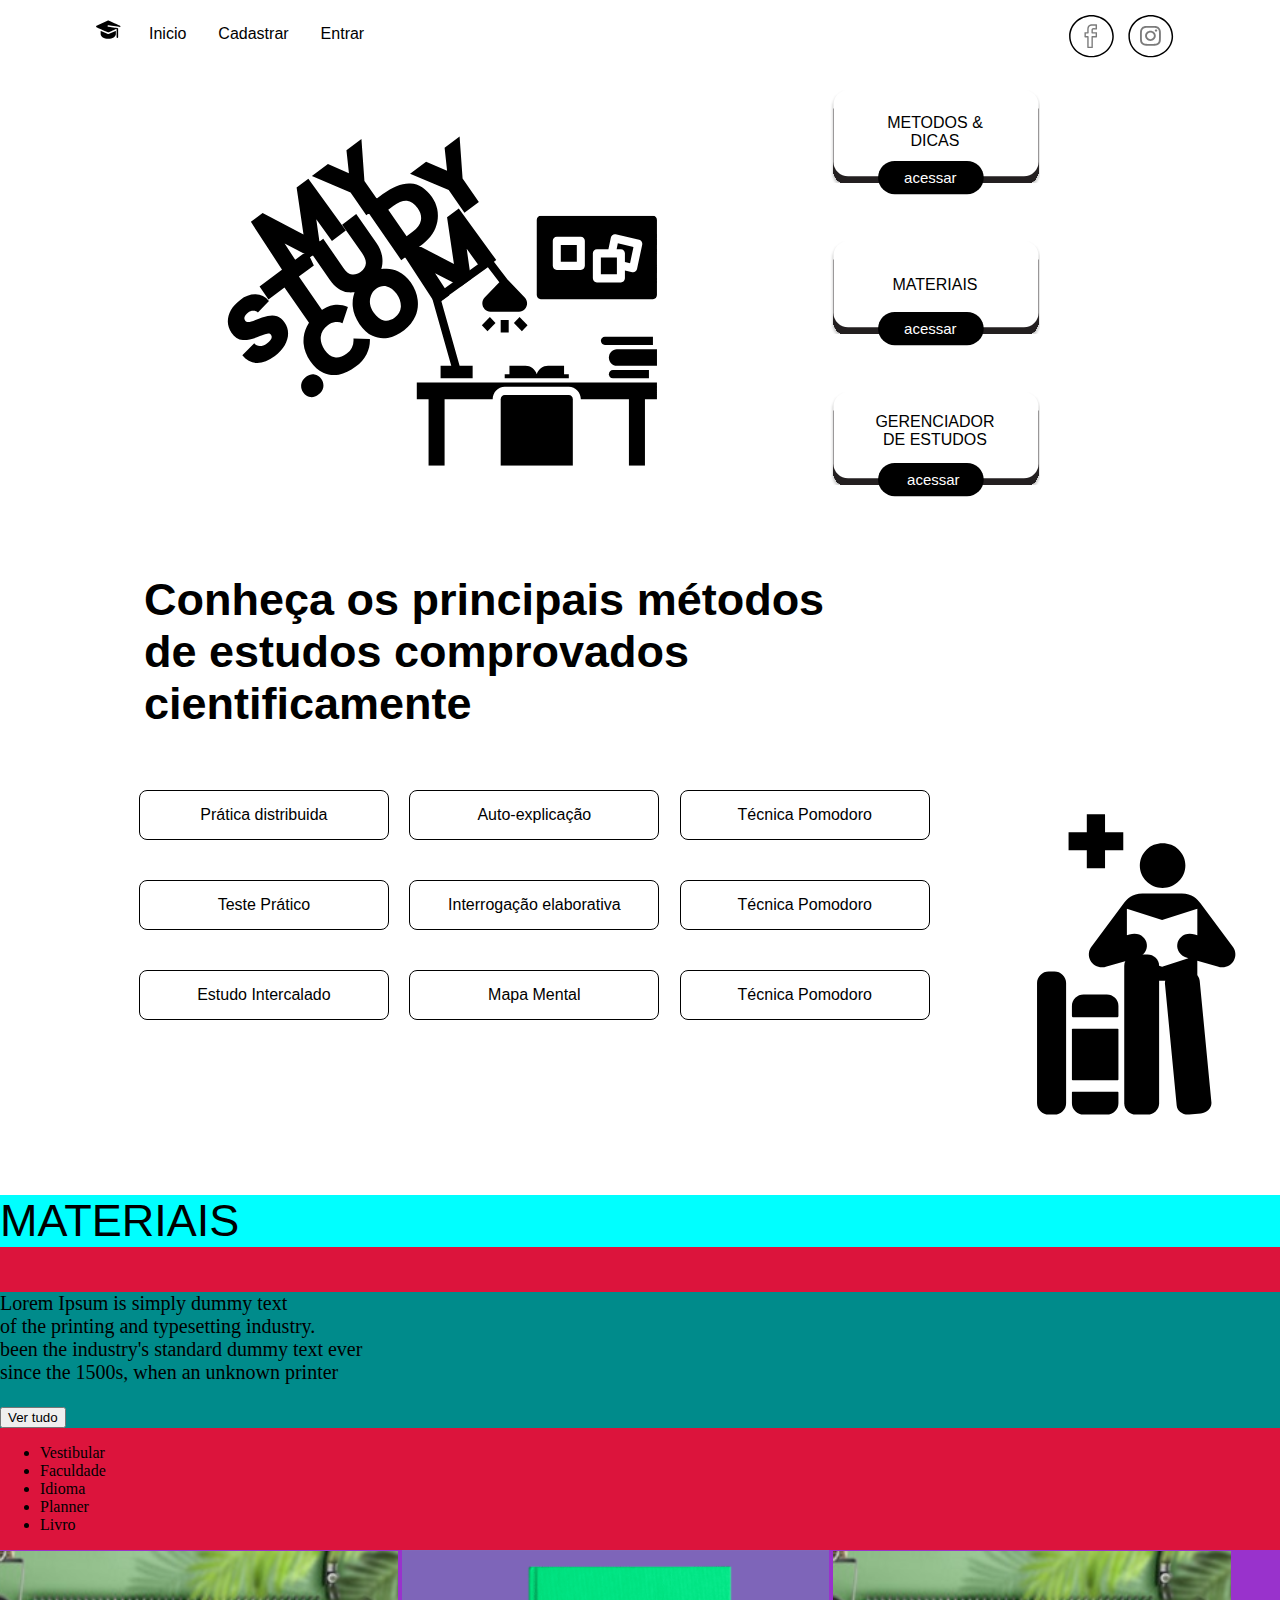
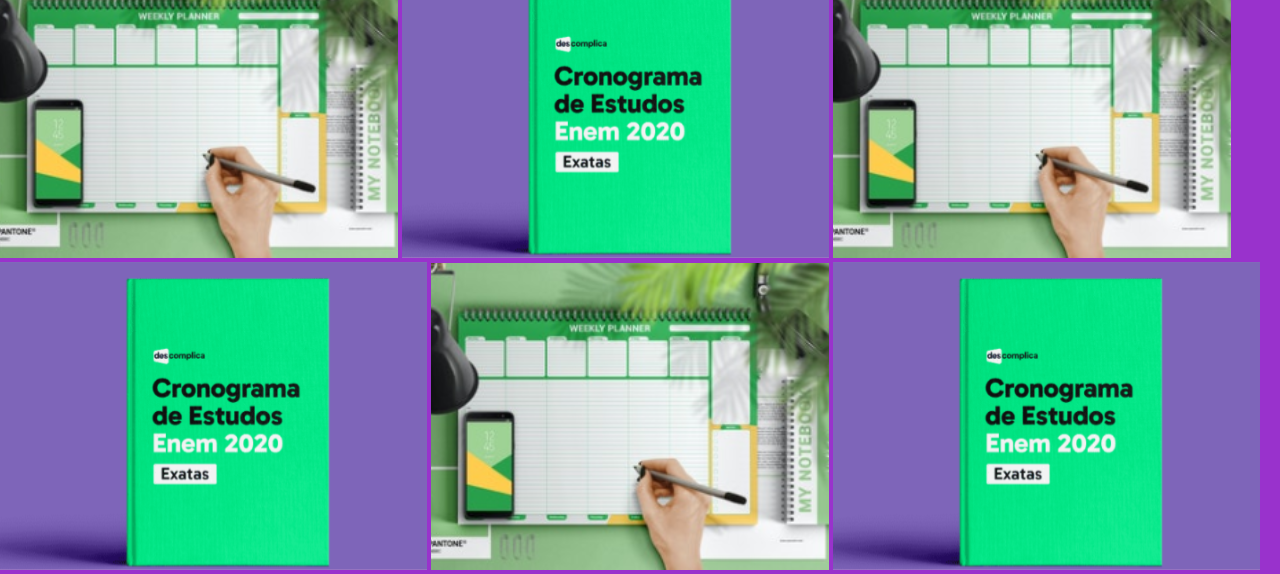
==== index.html @ 628ff43c "pagina index, apresentacao - metodos - materiais" ====
<!DOCTYPE html>
<html lang="en">

<head>
    <meta charset="UTF-8">
    <meta http-equiv="X-UA-Compatible" content="IE=edge">
    <meta name="viewport" content="width=device-width, initial-scale=1.0">
    <link rel="stylesheet" href="style.css">
    <title>MY STUDY</title>
</head>

<body>

    <div class="header">
        <div id="caixa">
            <nav id="nav1">
                <img src="./imagens/chapeu.svg" alt="" width="25px">
                <span id="navleft">
                    <a href="./index.html">
                        <li>Inicio</li>
                    </a>
                    <a href="./cadastro.html">
                        <li>Cadastrar</li>
                    </a>
                    <a href="./login.html">
                        <li>Entrar</li>
                    </a>
                </span>
            </nav>
            <nav id="nav2">
                <ul>
                    <a href="">
                        <img id="rsocial" src="./imagens/facebook.svg" alt="">
                    </a>
                    <a href="">
                        <img id="rsocial" src="./imagens/instagram.svg" alt="">
                    </a>
                </ul>
            </nav>
        </div>
    </div>

    <!-- fim navergação -->

    <!-- inicio apresentacao -->

    <div class="apresentacao">
        <div id="logomesa">
            <img src="./imagens/icone.comlogomesa.svg" alt="">
        </div>
        <div id="btcaixas">

            <div id="cx1">
                <p>METODOS & DICAS</p>
                <div id="btcaixa">
                    <a href="#metodos"></a><button>acessar</button>
                </div>
            </div>
            <div id="cx2">
                <p>MATERIAIS</p>
                <div id="btcaixa">
                    <button>acessar</button>
                </div>
            </div>
            <div id="cx3">
                <p>GERENCIADOR DE ESTUDOS</p>
                <div id="btcaixa">
                    <button>acessar</button>
                </div>
            </div>


        </div>

    </div>

    <!-- fim apresentacao -->

    <!-- inicio metodos -->

    <div id="metodos" class="metodos">
        <div id="titulo-metodos">
            <p>Conheça os principais métodos <br>
                de estudos comprovados <br>
                cientificamente</p>
        </div>
        <div id="cx-metodos">
            <div id="cx-m-1">
                <div> <button>Prática distribuida</button></div>
                <div><button>Teste Prático</button></div>
                <div><button>Estudo Intercalado</button></div>
            </div>
            <div id="cx-m-2">
                <button>Auto-explicação </button>
                <button>Interrogação elaborativa</button>
                <button>Mapa Mental </button>
            </div>
            <div id="cx-m-3">
                <button>Técnica Pomodoro</button>
                <button>Técnica Pomodoro</button>
                <button>Técnica Pomodoro</button>
            </div>
            <div id="cx-m-4">
                <img src="./imagens/iconemetodos.svg" alt="">
            </div>

        </div>

    </div>

    <!-- fim metodos -->

    <div class="materiais">
        <div id="titulo-materiais">
            <p>MATERIAIS</p>
        </div>
        <div id="cx-texto">
            <p>Lorem Ipsum is simply dummy text <br>
                of the printing and typesetting industry.<br>
                been the industry's standard dummy text ever <br>
                since the 1500s, when an unknown printer</p>
            <button>Ver tudo</button>
        </div>
        <div id="list-mteriais">
            <ul>
                <li>Vestibular</li>
                <li>Faculdade</li>
                <li>Idioma</li>
                <li>Planner</li>
                <li>Livro</li>
            </ul>

        </div>
        <div id="box-img">
            <div>
                <img src="./imagens/cronograimg.svg" alt="">
                <img src="./imagens/cronograroxoenem.svg" alt="">
                <img src="./imagens/cronograimg.svg" alt="">
            </div>
            <div>
                <img src="./imagens/cronograroxoenem.svg" alt="">
                <img src="./imagens/cronograimg.svg" alt="">
                <img src="./imagens/cronograroxoenem.svg" alt="">
            </div>
        </div>

    </div>

</body>

</html>
---- style.css ----
body {
    margin: 0;
    padding: 0;
    border: 0;
}

a {
    text-decoration: none; 
    text-transform: none;
    color: inherit; 
}

/* INICIO  NAVERGAÇÃO*/

.header {
    /* background-color: rgba(138, 13, 13, 0.856); */
    color: rgb(0, 0, 0);
    height: 50px;
}

#caixa {
    /* background-color: rgb(110, 158, 22); */
    display: flex;
    justify-content: space-between;
    margin: 0 auto;
    padding-top: 10px;
    width: 85%;
}

nav  li {
    /* background-color: burlywood; */
    margin: 10px;
    display: inline;
    padding: 15px 4px 15px 4px;
    font-family: arial;
    margin-top:5px;   
}

nav ul {
    margin: 0;
}

#nav1 {
    /* background-color: rgb(82, 27, 27); */
    margin-top: 0;
    padding-top:10px ;
    font-family: Livvic;
}

#nav1 a:hover {
    background-color:black;
    color: #ffffff;
    border-radius: 20px;
    padding: 8px 8px 8px 8px ;
}

#nav1 img {
    margin-right: 10px;
    /* background-color: blueviolet; */
}

#navleft {
    background-color: rgb(255, 255, 255);
}

#nav2 {
    /* background-color: rgb(184, 57, 57); */
    margin: 0 0 0 10px;
    padding-top:5px ;
    font-family: Arial;
}

#nav2 ul img {
    margin-right: 10px; 
    
}

#rsocial {
    overflow: hidden;

}

#rsocial:hover {
   border: 3px solid white;
    border-radius: 25px;
    -webkit-transform: scale(0.1);
    transform: scale(1.0);
   
}

/* FIM NAVERGAÇÃO*/

/* INICIO APRESENTAÇÃO */

.apresentacao {
    /* background-color: aqua; */
    padding-top: 40px;
    margin: 0 auto;
    width: 90%;
    display: flex;
}

#logomesa {
    padding-left: 10%;
}

#btcaixas  {
    /* background-color: aquamarine; */
    display: inline-block;
    margin: 0 0 0 15%;    
}

#cx1 {
    overflow: hidden;
    background-image: url(./imagens/caixabutton.svg);
    background-size: cover;
    height: 105px;
    width:210px;   
}

#cx1 p {
    /* background-color:aquamarine ; */
    margin: 0 auto;
    width: 60%;
    margin-top: 14px;
}
#btcaixas p {
    padding-top: 10px;
    text-align: center;
    font-family: arial;
}

#cx1 #btcaixa {
    padding: 10px;
}

#cx2 {
    overflow: hidden;
    background-image: url(./imagens/caixabutton.svg);
    background-size: cover;
    height: 105px;
    width:210px;
}

#cx2 p {
    /* background-color:aquamarine ; */
    margin: 0 auto;
    width: 60%;
    margin-top: 25px;
}

#cx2 #btcaixa {
    padding: 17px;    
}

#cx3 {
    overflow: hidden;
    background-image: url(./imagens/caixabutton.svg);
    background-size: cover;
    height: 105px;
    width:210px;
}

#cx3 p {
    /* background-color:aquamarine ; */
    margin: 0 auto;
    width: 60%;
    margin-top: 11px;
}

#cx3 #btcaixa {
    padding: 13px 0px 10px 6px ;
}

#btcaixas div{
    text-decoration: none;
    margin-bottom: 22%;
}

#btcaixa {
    background-color: rgba(0, 0, 255, 0);
    margin: 0 auto;
    width: 58%;   
}

#btcaixa button{
    cursor: pointer;
background-color: #00000000; 
  border: none;
  color: white;
   padding: 8px 30px; 
  text-align: center;
  text-decoration: none;
  margin-top: 1px;
  font-size: 15px;
  overflow: hidden;
}

#btcaixa button:hover {
   /* border: 8px solid  rgb(255, 255, 255); */
    
    -webkit-transform: scale(0.1);
    transform: scale(1.0);
    background-color: white;
    border-radius: 25px;
    color: black;
    border: none;  
}

/* FIM APRESENTAÇÃO */

/* INICIO METODOS */

.metodos {
    /* background-color: cadetblue; */
    display: block;
    margin: 0 auto;
    width: 90%;
}

#titulo-metodos {
    /* background-color: chartreuse; */
    font-size: 45px;
    margin-bottom: 30px;
}

#titulo-metodos p{
    font-family: arial;
    font-weight: 700;
    margin: 0 0 0 60px;
    padding: 30px 20px ;
    /* background-color: rgb(255, 115, 0); */
}

#cx-metodos {
    /* background-color: rgb(237, 127, 100); */
    display: flex;
    margin: 0 auto;
    width: 87%;
}

#cx-m-1 {
    /* background-color: crimson; */
    display: block;
    width: 0 auto;
    width: 20%
}

#cx-m-2 {
    /* background-color: rgb(50, 20, 220); */
    display: block;
    width: 0 auto;
    width: 20%;
    margin-left: 70px;
}

#cx-m-3 {
    /* background-color: rgb(220, 150, 20); */
    display: block;
    width: 0 auto;
    width: 20%;
    margin-left: 70px;
}

#cx-m-4 {
    margin: 20px 0 20px 15%;
}

#cx-metodos button {
    background-color: #ffffff; /* Green */
    border: 1px solid black;
    color: rgb(0, 0, 0);
    padding: 15px 32px;
    text-align: center;
    text-decoration: none;
    font-size: 16px;
    border-radius: 8px;
    width: 250px;
    margin-bottom: 40px;
}

#cx-metodos button:hover {

    -webkit-transform: scale(0.1);
     transform: scale(1.0);
     border: 2px solid rgb(0, 0, 0);
     color: black;  
 }

 /* fim metodos */

 /* inicio materiais  */

 .materiais {
     background-color: crimson;
 }

#titulo-materiais {
    background-color: cyan;
    font-size: 45px;
    margin-bottom: 30px;
    font-family: arial;
}

#cx-texto {
    background-color: darkcyan;
    font-size: 20px;
}

#list-materiais {
    background-color: darkgoldenrod;
}

#box-img {
    background-color: darkorchid;
}
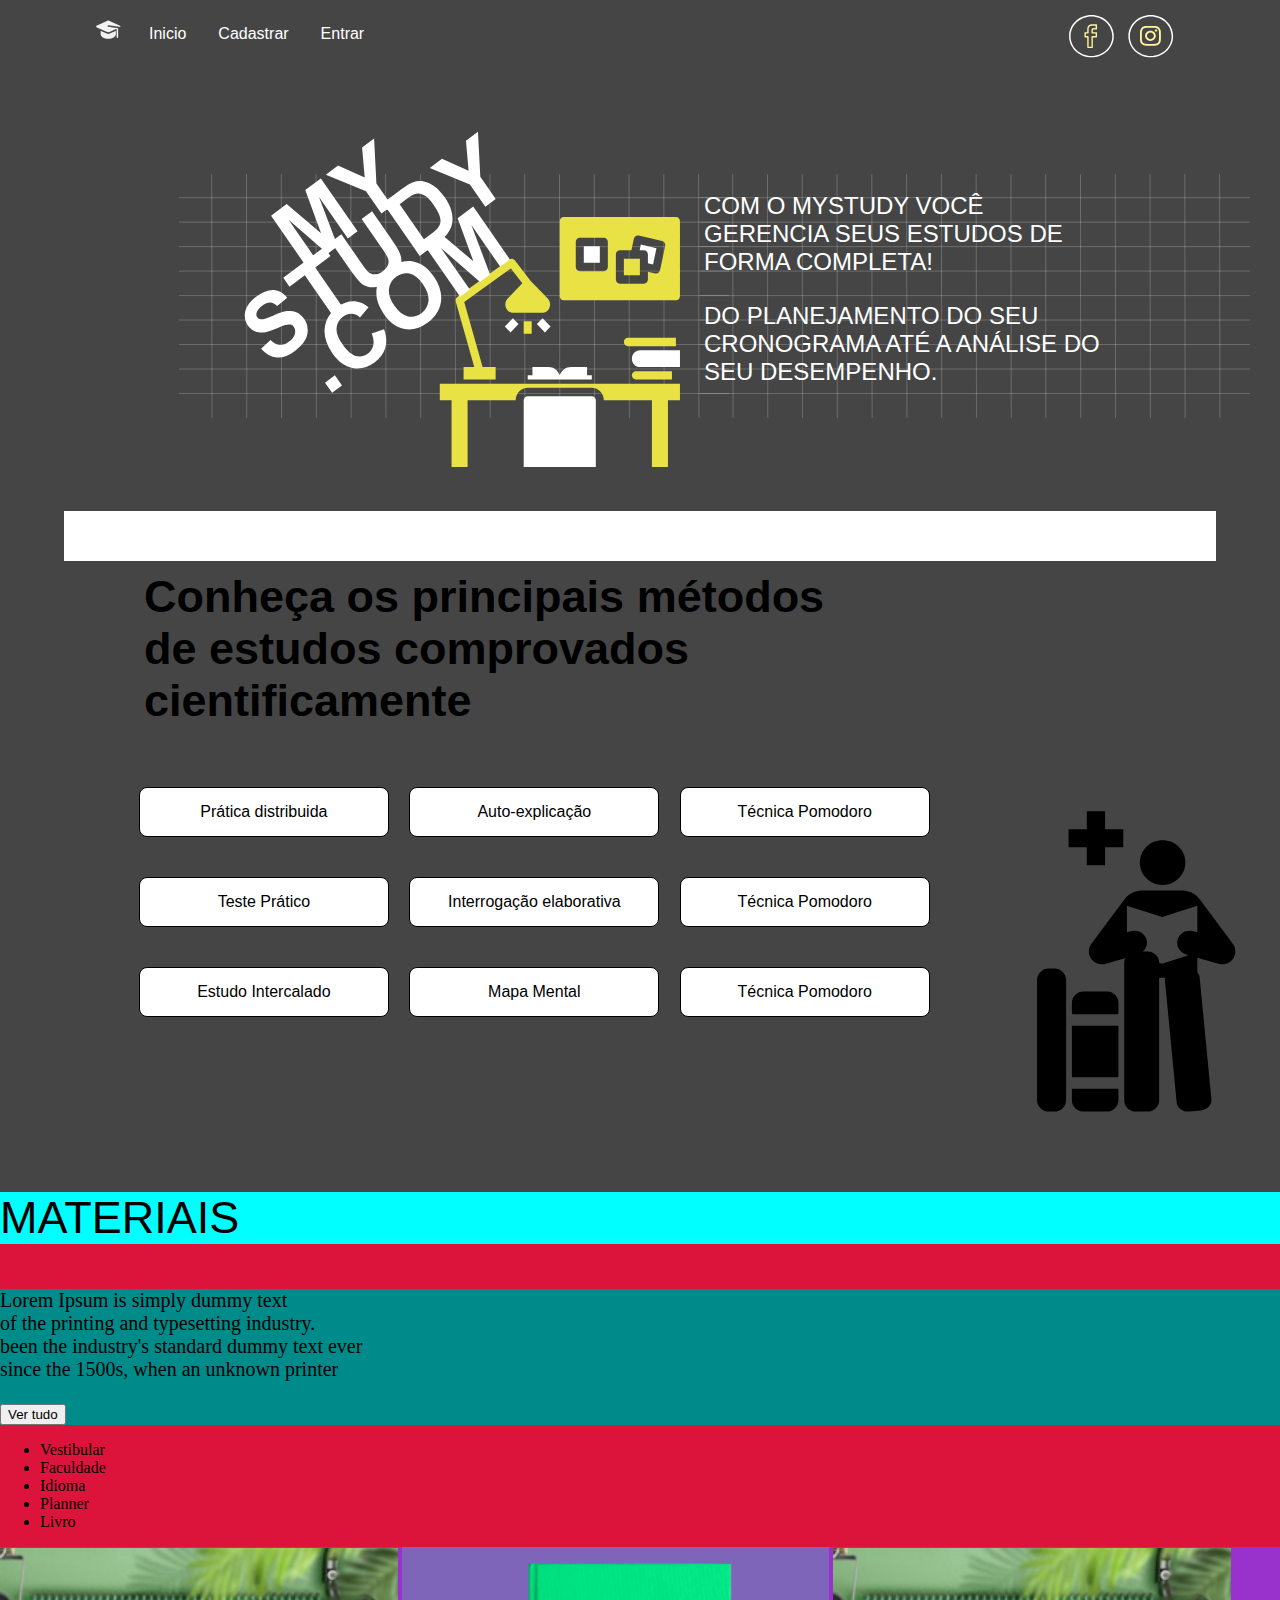
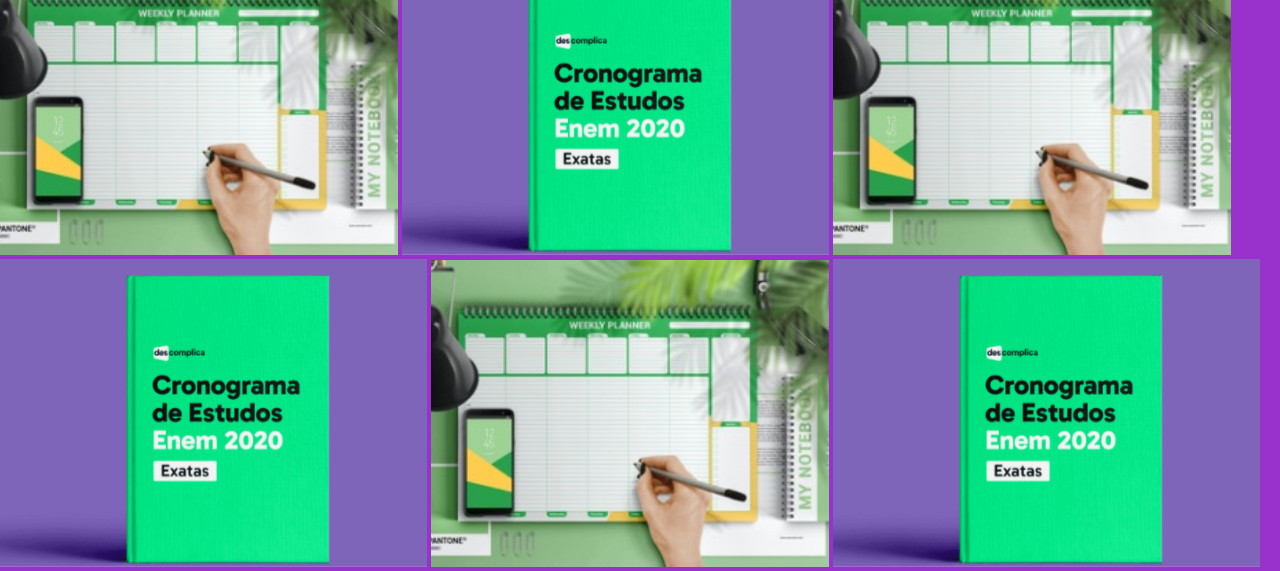
==== commit 8eab1ccc: "redesing + cadastro + login" ====
--- a/index.html
+++ b/index.html
@@ -5,7 +5,7 @@
     <meta charset="UTF-8">
     <meta http-equiv="X-UA-Compatible" content="IE=edge">
     <meta name="viewport" content="width=device-width, initial-scale=1.0">
-    <link rel="stylesheet" href="style.css">
+    <link rel="stylesheet" href="./css/style.css">
     <title>MY STUDY</title>
 </head>
 
@@ -14,7 +14,7 @@
     <div class="header">
         <div id="caixa">
             <nav id="nav1">
-                <img src="./imagens/chapeu.svg" alt="" width="25px">
+                <img src="./imagens/chapeubranco.svg" alt="" width="25px">
                 <span id="navleft">
                     <a href="./index.html">
                         <li>Inicio</li>
@@ -30,10 +30,10 @@
             <nav id="nav2">
                 <ul>
                     <a href="">
-                        <img id="rsocial" src="./imagens/facebook.svg" alt="">
+                        <img id="rsocial" src="./imagens/facebookyelow.svg" alt="">
                     </a>
                     <a href="">
-                        <img id="rsocial" src="./imagens/instagram.svg" alt="">
+                        <img id="rsocial" src="./imagens/instagramyellow.svg" alt="">
                     </a>
                 </ul>
             </nav>
@@ -46,29 +46,17 @@
 
     <div class="apresentacao">
         <div id="logomesa">
-            <img src="./imagens/icone.comlogomesa.svg" alt="">
+            <img src="./imagens/gradelogomesa.svg" alt="">
         </div>
         <div id="btcaixas">
-
             <div id="cx1">
-                <p>METODOS & DICAS</p>
-                <div id="btcaixa">
-                    <a href="#metodos"></a><button>acessar</button>
-                </div>
+                <p>Com o MYSTUDY você  gerencia seus estudos de forma completa! </p>
             </div>
             <div id="cx2">
-                <p>MATERIAIS</p>
-                <div id="btcaixa">
-                    <button>acessar</button>
-                </div>
+                <p>do planejamento do seu cronograma até a análise do seu desempenho. </p>
             </div>
-            <div id="cx3">
-                <p>GERENCIADOR DE ESTUDOS</p>
-                <div id="btcaixa">
-                    <button>acessar</button>
-                </div>
-            </div>
-
+        </div>
+        <div id="borda">
 
         </div>
 
--- a/css/style.css
+++ b/css/style.css
@@ -0,0 +1,277 @@
+body {
+    margin: 0;
+    padding: 0;
+    border: 0;
+    background-color: #454545;
+}
+
+a {
+    text-decoration: none; 
+    text-transform: none;
+    color: inherit; 
+}
+
+/* INICIO  NAVERGAÇÃO*/
+
+.header {
+    background-color: #454545;
+    color: rgb(255, 255, 255);
+    height: 50px;
+}
+
+#caixa {
+    background-color: #454545;
+    display: flex;
+    justify-content: space-between;
+    margin: 0 auto;
+    padding-top: 10px;
+    width: 85%;
+}
+
+nav  li {
+    /* background-color: #be0000; */
+    margin: 10px;
+    display: inline;
+    padding: 15px 4px 15px 4px;
+    font-family: arial;
+    margin-top:5px;   
+}
+
+nav ul {
+    margin: 0;
+}
+
+#nav1 {
+    /* background-color: rgb(82, 27, 27); */
+    margin-top: 0;
+    padding-top:10px ;
+    font-family: Livvic;
+}
+
+#nav1 a:hover {
+    background-color: #E9E245;
+    color: #000000;
+    border-radius: 20px;
+    padding: 8px 8px 8px 8px ;
+}
+
+#nav1 img {
+    margin-right: 10px;
+    /* background-color: blueviolet; */
+}
+
+#navleft {
+    background-color: #454545;
+}
+
+#nav2 {
+    /* background-color: rgb(184, 57, 57); */
+    margin: 0 0 0 10px;
+    padding-top:5px ;
+    font-family: Arial;
+}
+
+#nav2 ul img {
+    margin-right: 10px; 
+    
+}
+
+#rsocial {
+    overflow: hidden;
+
+}
+
+#rsocial:hover {
+   border: 3px solid #E9E245;
+    border-radius: 25px;
+    -webkit-transform: scale(0.1);
+    transform: scale(1.0);
+   
+}
+
+/* FIM NAVERGAÇÃO*/
+
+/* INICIO APRESENTAÇÃO */
+
+.apresentacao {
+    background-color: #454545;
+    padding-top: 40px;
+    padding-bottom: 40px;
+    margin: 0 auto;
+    width: 90%;
+    display: flex;
+    border-bottom: 50px solid #ffffff;
+    margin-bottom: -20px;
+}
+
+#logomesa {
+    padding-left: 10%;
+}
+
+#btcaixas  {
+    position: absolute;
+    background-color: #ffffff;
+    display: inline-block;
+    width: 40%;
+    height: 0px;
+    margin: 8% 0 0 50%;  
+    font-weight: 400;  
+}
+
+#cx1 {
+    /* background-color:rgb(18, 129, 92) ; */
+    height: 60px;
+    width:80%;  
+    
+}
+
+#cx1 p {
+    /* background-color:aquamarine ; */
+    margin: 0 auto;
+    width: 100%;
+    margin-bottom: 50px;
+    font-size: 24px;
+    color: #ffffff;
+    text-transform: uppercase;
+}
+#btcaixas p {
+    text-align: left;
+    font-family: arial;
+}
+
+#cx2 {
+    /* background-color:aquamarine ; */
+    margin-top: 20px;
+    width:80%; 
+}
+
+#cx2 p {
+    /* background-color:aquamarine ; */
+    margin: 0 auto;
+    width: 100%;
+    margin-top: 50px;
+    font-size: 24px;
+    color: #ffffff;
+    text-transform: uppercase;
+}
+
+#btcaixas div{
+    text-decoration: none;
+    margin-bottom: 2%;
+}
+
+#btcaixa {
+    background-color: rgba(0, 0, 255, 0);
+    margin: 0 auto;
+    width: 58%;   
+}
+
+
+/* FIM APRESENTAÇÃO */
+
+/* INICIO METODOS */
+
+.metodos {
+    /* background-color: cadetblue; */
+    display: block;
+    margin: 0 auto;
+    width: 90%;
+}
+
+#titulo-metodos {
+    /* background-color: chartreuse; */
+    font-size: 45px;
+    margin-bottom: 30px;
+}
+
+#titulo-metodos p{
+    font-family: arial;
+    font-weight: 700;
+    margin: 0 0 0 60px;
+    padding: 30px 20px ;
+    /* background-color: rgb(255, 115, 0); */
+}
+
+#cx-metodos {
+    /* background-color: rgb(237, 127, 100); */
+    display: flex;
+    margin: 0 auto;
+    width: 87%;
+}
+
+#cx-m-1 {
+    /* background-color: crimson; */
+    display: block;
+    width: 0 auto;
+    width: 20%
+}
+
+#cx-m-2 {
+    /* background-color: rgb(50, 20, 220); */
+    display: block;
+    width: 0 auto;
+    width: 20%;
+    margin-left: 70px;
+}
+
+#cx-m-3 {
+    /* background-color: rgb(220, 150, 20); */
+    display: block;
+    width: 0 auto;
+    width: 20%;
+    margin-left: 70px;
+}
+
+#cx-m-4 {
+    margin: 20px 0 20px 15%;
+}
+
+#cx-metodos button {
+    background-color: #ffffff; /* Green */
+    border: 1px solid black;
+    color: rgb(0, 0, 0);
+    padding: 15px 32px;
+    text-align: center;
+    text-decoration: none;
+    font-size: 16px;
+    border-radius: 8px;
+    width: 250px;
+    margin-bottom: 40px;
+}
+
+#cx-metodos button:hover {
+
+    -webkit-transform: scale(0.1);
+     transform: scale(1.0);
+     border: 2px solid rgb(0, 0, 0);
+     color: black;  
+ }
+
+ /* fim metodos */
+
+ /* inicio materiais  */
+
+ .materiais {
+     background-color: crimson;
+ }
+
+#titulo-materiais {
+    background-color: cyan;
+    font-size: 45px;
+    margin-bottom: 30px;
+    font-family: arial;
+}
+
+#cx-texto {
+    background-color: darkcyan;
+    font-size: 20px;
+}
+
+#list-materiais {
+    background-color: darkgoldenrod;
+}
+
+#box-img {
+    background-color: darkorchid;
+}
+
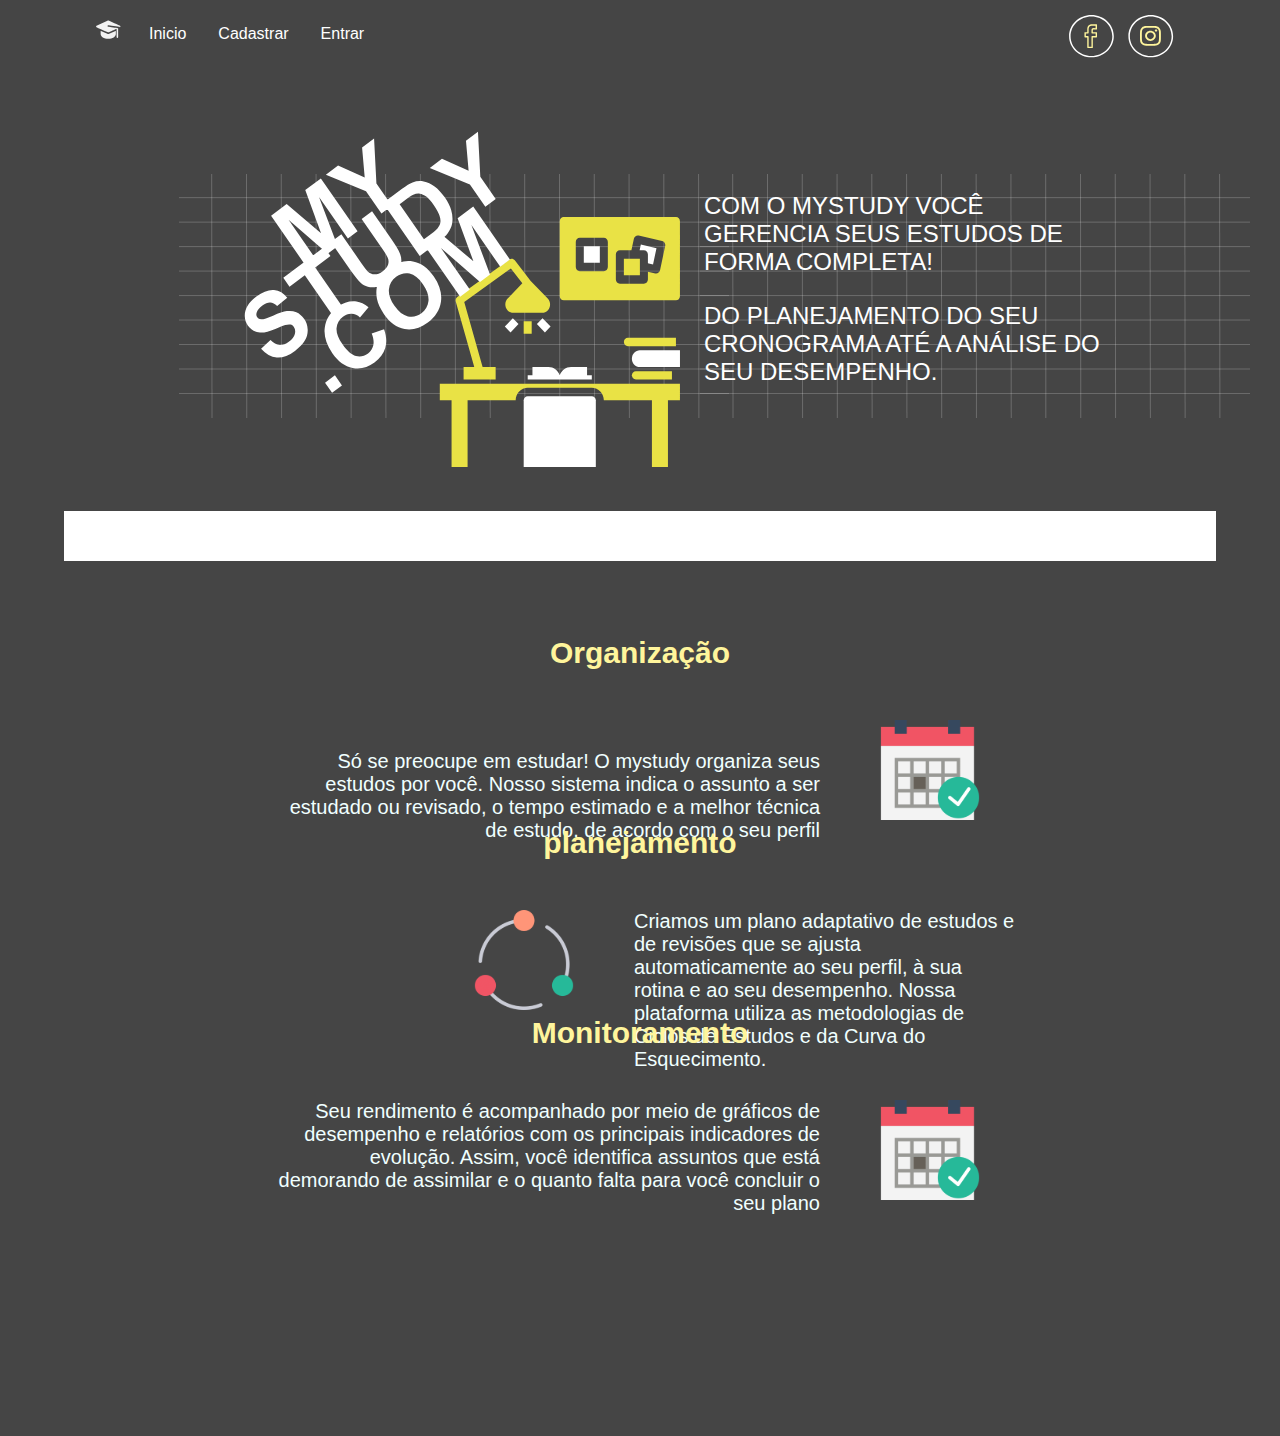
==== commit 59264418: "index proposta" ====
--- a/index.html
+++ b/index.html
@@ -50,7 +50,7 @@
         </div>
         <div id="btcaixas">
             <div id="cx1">
-                <p>Com o MYSTUDY você  gerencia seus estudos de forma completa! </p>
+                <p>Com o MYSTUDY você gerencia seus estudos de forma completa! </p>
             </div>
             <div id="cx2">
                 <p>do planejamento do seu cronograma até a análise do seu desempenho. </p>
@@ -66,71 +66,54 @@
 
     <!-- inicio metodos -->
 
-    <div id="metodos" class="metodos">
-        <div id="titulo-metodos">
-            <p>Conheça os principais métodos <br>
-                de estudos comprovados <br>
-                cientificamente</p>
+    <div id="marketing">
+        <div id="centro-mark">
+            <div id="mkt-bloco">
+                <h3>Organização</h3>
+                <div id="cont-makt">
+                    <div  id="mkt-text-1">Só se preocupe em estudar! O mystudy organiza
+                    seus estudos por você.
+                    Nosso sistema indica o assunto a ser estudado
+                    ou revisado, o tempo estimado e a melhor técnica
+                    de estudo, de acordo com o seu perfil</div>
+                <div id="img-makt-1" ><img src="./imagens/iconecalendario.svg" alt=""></div>
+                </div>
+                
+            </div>
+            <div id="mkt-bloco">
+                <h3>planejamento</h3>
+                <div  id="cont-makt" >
+                    <div id="img-makt-2"><img src="./imagens/iconecircular.svg" alt=""></div>
+                    <div id="mkt-text-2">Criamos um plano adaptativo de estudos e de revisões
+                    que se ajusta automaticamente ao seu perfil,
+                    à sua rotina e ao seu desempenho. Nossa plataforma
+                    utiliza as metodologias de Ciclos de Estudos e
+                    da Curva do Esquecimento.</div>
+                </div>
+                
+            </div>
+            <div id="mkt-bloco">
+                <h3>Monitoramento</h3>
+                <div  id="cont-makt">
+                    <div  id="mkt-text-3">Seu rendimento é acompanhado por
+                    meio de gráficos de desempenho e
+                    relatórios com os principais indicadores
+                    de evolução. Assim, você identifica assuntos
+                    que está demorando de assimilar e o quanto
+                    falta para você concluir o seu plano</div>
+                <div id="img-makt-3"><img src="./imagens/iconecalendario.svg" alt=""></div>
+                </div>
+                
+            </div>
         </div>
-        <div id="cx-metodos">
-            <div id="cx-m-1">
-                <div> <button>Prática distribuida</button></div>
-                <div><button>Teste Prático</button></div>
-                <div><button>Estudo Intercalado</button></div>
-            </div>
-            <div id="cx-m-2">
-                <button>Auto-explicação </button>
-                <button>Interrogação elaborativa</button>
-                <button>Mapa Mental </button>
-            </div>
-            <div id="cx-m-3">
-                <button>Técnica Pomodoro</button>
-                <button>Técnica Pomodoro</button>
-                <button>Técnica Pomodoro</button>
-            </div>
-            <div id="cx-m-4">
-                <img src="./imagens/iconemetodos.svg" alt="">
-            </div>
 
-        </div>
 
     </div>
 
     <!-- fim metodos -->
 
-    <div class="materiais">
-        <div id="titulo-materiais">
-            <p>MATERIAIS</p>
-        </div>
-        <div id="cx-texto">
-            <p>Lorem Ipsum is simply dummy text <br>
-                of the printing and typesetting industry.<br>
-                been the industry's standard dummy text ever <br>
-                since the 1500s, when an unknown printer</p>
-            <button>Ver tudo</button>
-        </div>
-        <div id="list-mteriais">
-            <ul>
-                <li>Vestibular</li>
-                <li>Faculdade</li>
-                <li>Idioma</li>
-                <li>Planner</li>
-                <li>Livro</li>
-            </ul>
+    <div>
 
-        </div>
-        <div id="box-img">
-            <div>
-                <img src="./imagens/cronograimg.svg" alt="">
-                <img src="./imagens/cronograroxoenem.svg" alt="">
-                <img src="./imagens/cronograimg.svg" alt="">
-            </div>
-            <div>
-                <img src="./imagens/cronograroxoenem.svg" alt="">
-                <img src="./imagens/cronograimg.svg" alt="">
-                <img src="./imagens/cronograroxoenem.svg" alt="">
-            </div>
-        </div>
 
     </div>
 
--- a/css/style.css
+++ b/css/style.css
@@ -169,109 +169,78 @@
 
 /* FIM APRESENTAÇÃO */
 
-/* INICIO METODOS */
-
-.metodos {
-    /* background-color: cadetblue; */
-    display: block;
-    margin: 0 auto;
+/* INICIO MARKETIN */
+
+#marketing {
+    /* background-color: #000000; */
+    height: 800px;
+}
+
+#centro-mark {
+    /* background-color: #E9E245; */
+    margin: 95px auto;
     width: 90%;
-}
-
-#titulo-metodos {
-    /* background-color: chartreuse; */
-    font-size: 45px;
-    margin-bottom: 30px;
-}
-
-#titulo-metodos p{
-    font-family: arial;
-    font-weight: 700;
+    height: 100%;
+}
+
+#mkt-bloco {
+    /* background-color: aqua; */
+    height: 20%;
+    margin: 20px;
+}
+
+#mkt-bloco h3{
+    text-align: center;
+    font-size: 30px;
+    font-family: arial;
+    margin-top: 30px;
+    margin-bottom: 10px;
+    color: #FFF59C;
+}
+
+#cont-makt {
+    display: flex;
+    margin: 50px 0 0 0;
+    color: azure;
+    font-size: 20px;
+    font-family: arial;
+}
+
+#mkt-text-1 {
+    margin:30px 0 0 180px;
+    width: 50%;
+    text-align: right;
+    color: azure;
+}
+
+#img-makt-1 img {
+    margin: 0 60px 0 60px;
+    width: 100px;
+}
+
+#mkt-text-2 {
+    margin: 0 180px 0 0;
+    width: 50%;
+    text-align: left;
+    font-family: arial;
+    color: azure;
+}
+
+#img-makt-2 img {
+    margin: 0 60px 0 390px;
+    width: 100px;
+}
+
+
+#mkt-text-3 {
+    margin-left: 180px;
+    width: 50%;
+    text-align: right;
+    font-family: arial;
+    color: azure;
+}
+
+#img-makt-3 img {
     margin: 0 0 0 60px;
-    padding: 30px 20px ;
-    /* background-color: rgb(255, 115, 0); */
-}
-
-#cx-metodos {
-    /* background-color: rgb(237, 127, 100); */
-    display: flex;
-    margin: 0 auto;
-    width: 87%;
-}
-
-#cx-m-1 {
-    /* background-color: crimson; */
-    display: block;
-    width: 0 auto;
-    width: 20%
-}
-
-#cx-m-2 {
-    /* background-color: rgb(50, 20, 220); */
-    display: block;
-    width: 0 auto;
-    width: 20%;
-    margin-left: 70px;
-}
-
-#cx-m-3 {
-    /* background-color: rgb(220, 150, 20); */
-    display: block;
-    width: 0 auto;
-    width: 20%;
-    margin-left: 70px;
-}
-
-#cx-m-4 {
-    margin: 20px 0 20px 15%;
-}
-
-#cx-metodos button {
-    background-color: #ffffff; /* Green */
-    border: 1px solid black;
-    color: rgb(0, 0, 0);
-    padding: 15px 32px;
-    text-align: center;
-    text-decoration: none;
-    font-size: 16px;
-    border-radius: 8px;
-    width: 250px;
-    margin-bottom: 40px;
-}
-
-#cx-metodos button:hover {
-
-    -webkit-transform: scale(0.1);
-     transform: scale(1.0);
-     border: 2px solid rgb(0, 0, 0);
-     color: black;  
- }
-
- /* fim metodos */
-
- /* inicio materiais  */
-
- .materiais {
-     background-color: crimson;
- }
-
-#titulo-materiais {
-    background-color: cyan;
-    font-size: 45px;
-    margin-bottom: 30px;
-    font-family: arial;
-}
-
-#cx-texto {
-    background-color: darkcyan;
-    font-size: 20px;
-}
-
-#list-materiais {
-    background-color: darkgoldenrod;
-}
-
-#box-img {
-    background-color: darkorchid;
-}
-
+    width: 100px;
+}
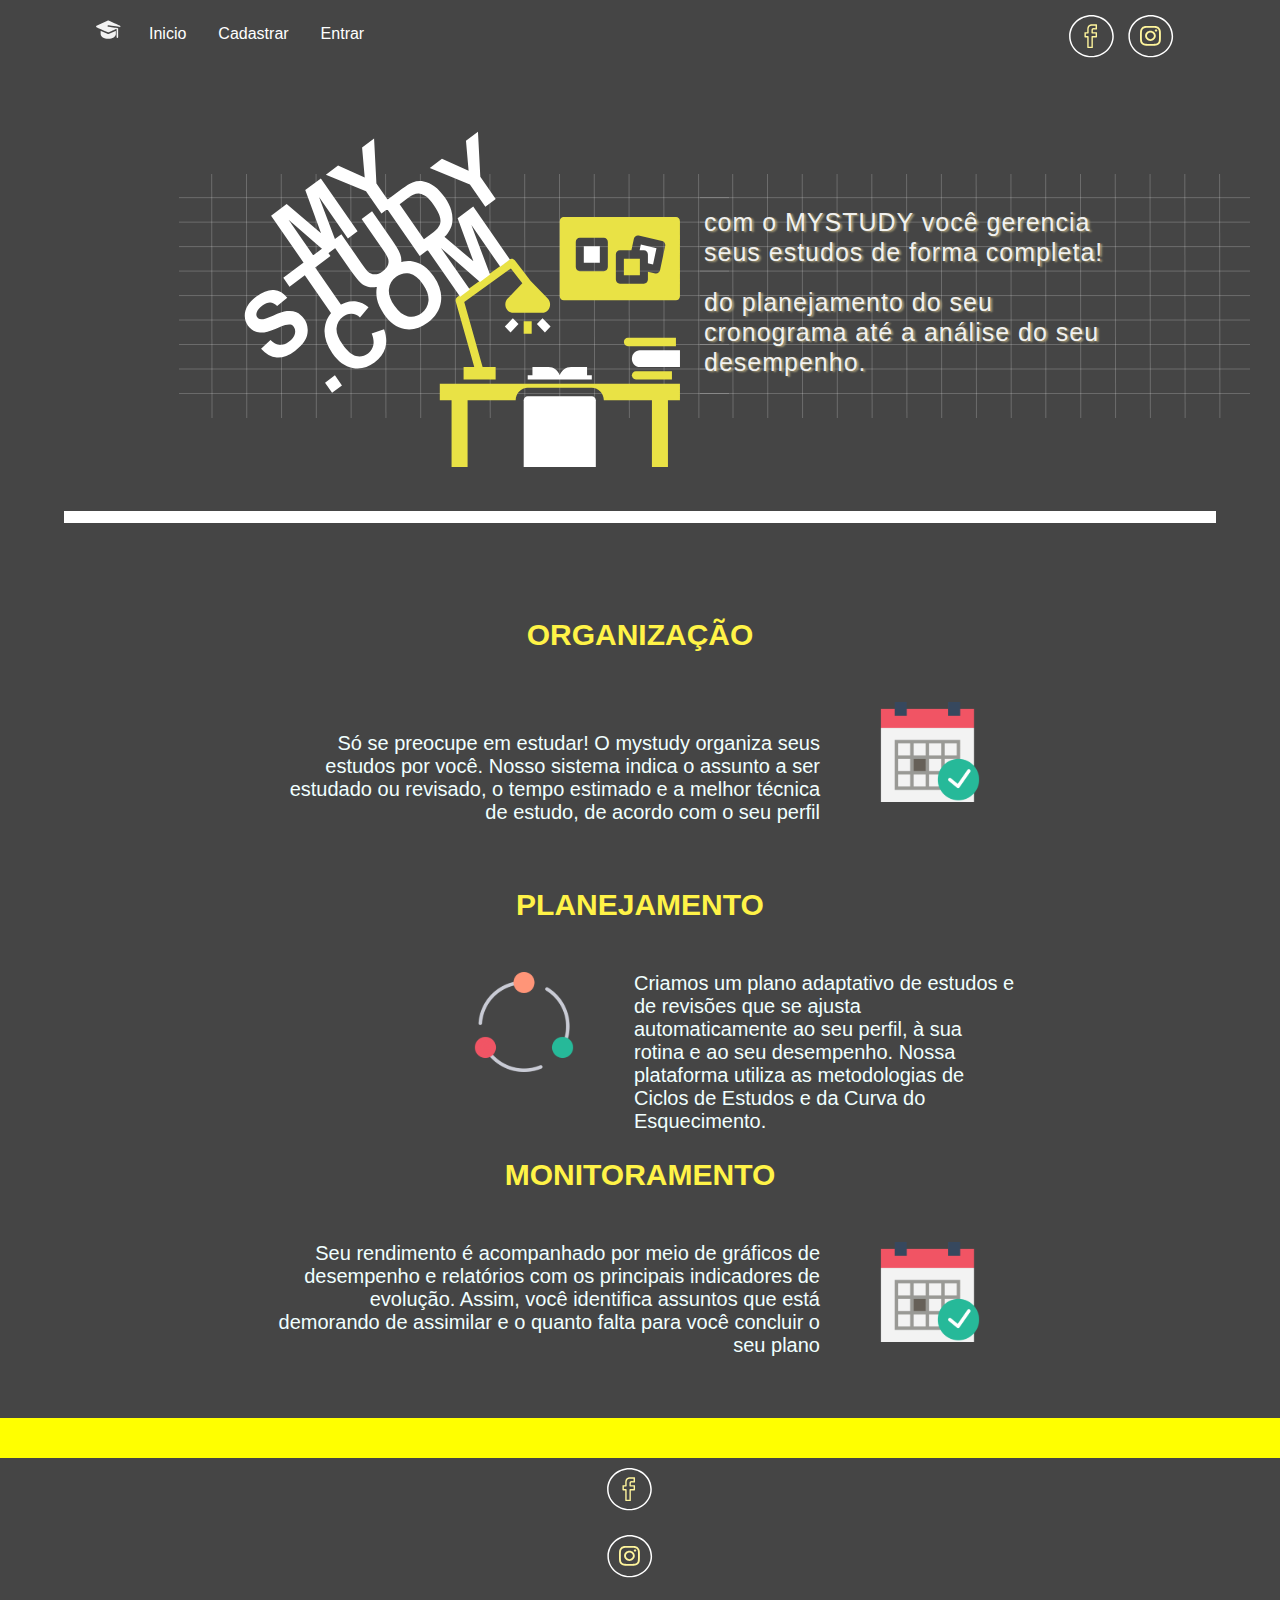
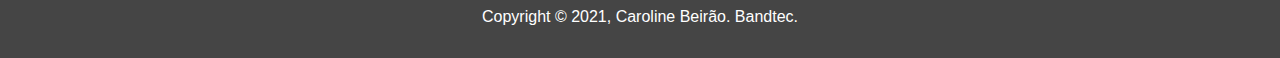
==== commit 820c67d3: "adicao de nav left usuario * rodape index" ====
--- a/index.html
+++ b/index.html
@@ -50,7 +50,7 @@
         </div>
         <div id="btcaixas">
             <div id="cx1">
-                <p>Com o MYSTUDY você gerencia seus estudos de forma completa! </p>
+                <p>com o MYSTUDY você gerencia seus estudos de forma completa! </p>
             </div>
             <div id="cx2">
                 <p>do planejamento do seu cronograma até a análise do seu desempenho. </p>
@@ -112,8 +112,28 @@
 
     <!-- fim metodos -->
 
-    <div>
+    <div id="final">
+       
 
+    </div>
+    <div id="rodape">
+        <div>
+           
+        </div>
+        <nav id="navrodape">
+            <ul>
+                <a href="">
+                    <img id="rsocial" src="./imagens/facebookyelow.svg" alt="">
+                </a>
+                <a href="">
+                    <img id="rsocial" src="./imagens/instagramyellow.svg" alt="">
+                </a>
+            </ul>
+        </nav>
+
+        <div id="copy">
+            <p>Copyright © 2021, Caroline Beirão. Bandtec.</p>
+        </div>
 
     </div>
 
--- a/css/style.css
+++ b/css/style.css
@@ -3,6 +3,7 @@
     padding: 0;
     border: 0;
     background-color: #454545;
+    font-family: arial;
 }
 
 a {
@@ -49,8 +50,8 @@
 }
 
 #nav1 a:hover {
-    background-color: #E9E245;
-    color: #000000;
+    background-color: #0c0c0c6e;
+    color: #ffffff;
     border-radius: 20px;
     padding: 8px 8px 8px 8px ;
 }
@@ -82,10 +83,10 @@
 }
 
 #rsocial:hover {
-   border: 3px solid #E9E245;
+   border: 1px solid #E9E245;
     border-radius: 25px;
-    -webkit-transform: scale(0.1);
-    transform: scale(1.0);
+    -webkit-transform: scale(0.2);
+    transform: scale(0.9);
    
 }
 
@@ -100,8 +101,8 @@
     margin: 0 auto;
     width: 90%;
     display: flex;
-    border-bottom: 50px solid #ffffff;
-    margin-bottom: -20px;
+    border-bottom: 12px solid #ffffff;
+    margin-bottom: 0px;
 }
 
 #logomesa {
@@ -129,10 +130,16 @@
     /* background-color:aquamarine ; */
     margin: 0 auto;
     width: 100%;
-    margin-bottom: 50px;
-    font-size: 24px;
-    color: #ffffff;
-    text-transform: uppercase;
+    margin-bottom: 30px;
+    margin-top: 15px;
+    font-family: arial;
+    font-size:25px;
+    color: #ffffffec;;
+    line-height: 30px;
+    /* font-weight: 600; */
+    letter-spacing: 1px;
+    /* text-transform: uppercase; */
+    text-shadow: 2px 1px 2px rgba(185, 172, 127, 0.822) ;
 }
 #btcaixas p {
     text-align: left;
@@ -141,7 +148,7 @@
 
 #cx2 {
     /* background-color:aquamarine ; */
-    margin-top: 20px;
+    margin-top: 50px;
     width:80%; 
 }
 
@@ -149,10 +156,14 @@
     /* background-color:aquamarine ; */
     margin: 0 auto;
     width: 100%;
-    margin-top: 50px;
-    font-size: 24px;
-    color: #ffffff;
-    text-transform: uppercase;
+    margin-top: -30px;
+    font-size: 25px;
+    color: #ffffffec;
+    line-height: 30px;
+    /* font-weight: 600; */
+    /* text-transform: uppercase; */
+    letter-spacing: 1px;
+    text-shadow: 2px 1px 2px rgba(185, 172, 127, 0.822) ;
 }
 
 #btcaixas div{
@@ -185,7 +196,7 @@
 
 #mkt-bloco {
     /* background-color: aqua; */
-    height: 20%;
+    height: 30%;
     margin: 20px;
 }
 
@@ -195,7 +206,8 @@
     font-family: arial;
     margin-top: 30px;
     margin-bottom: 10px;
-    color: #FFF59C;
+    color: #fff347;
+    text-transform: uppercase;
 }
 
 #cont-makt {
@@ -244,3 +256,31 @@
     margin: 0 0 0 60px;
     width: 100px;
 }
+
+#final {
+    background-color: yellow;
+    height: 40px;
+}
+
+#rodape {
+    background-color: #454545;
+    height: 200px;
+}
+
+#navrodape {
+    /* background-color: aqua; */
+    margin: auto;
+    width: 13%;
+}
+
+#navrodape img {
+    margin: 10px;
+}
+
+#copy {
+    /* background-color: aquamarine; */
+    margin: 0 auto;
+    width: 30%;
+    text-align: center;
+    color: white;
+}